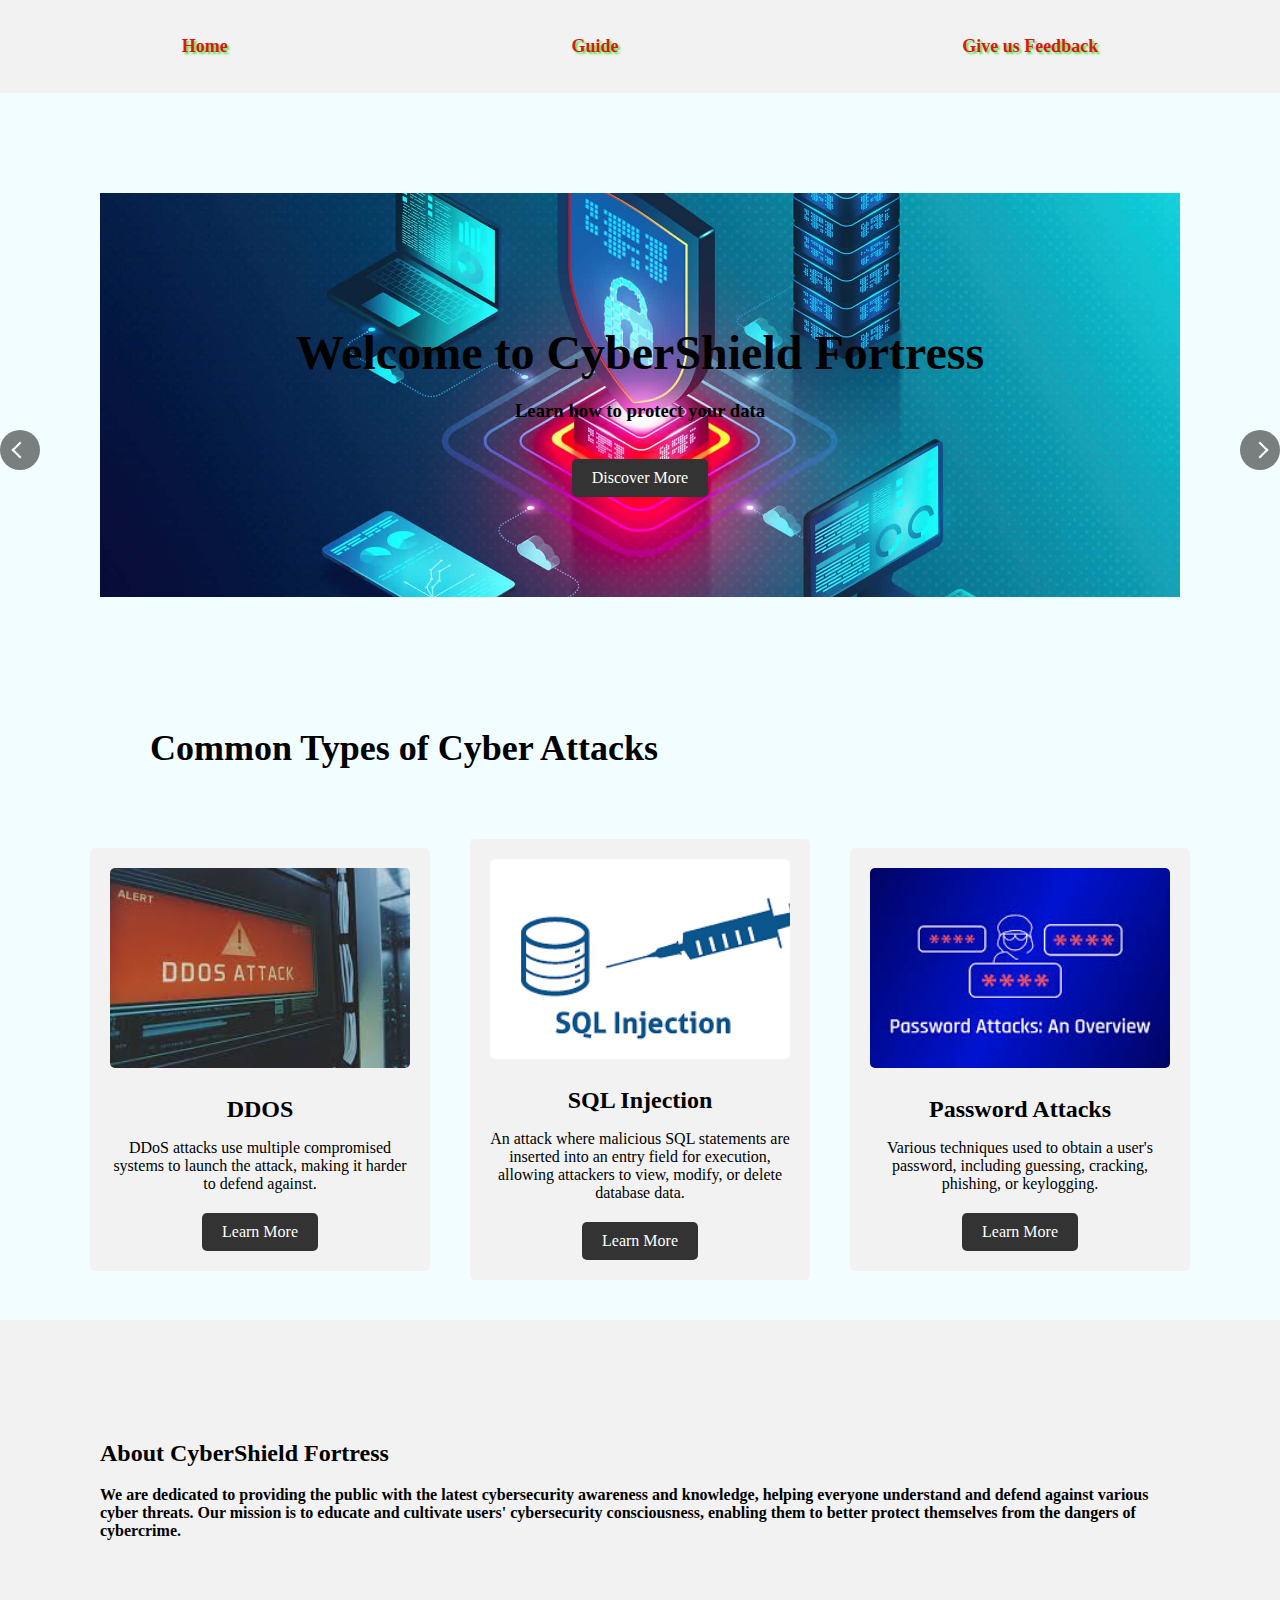
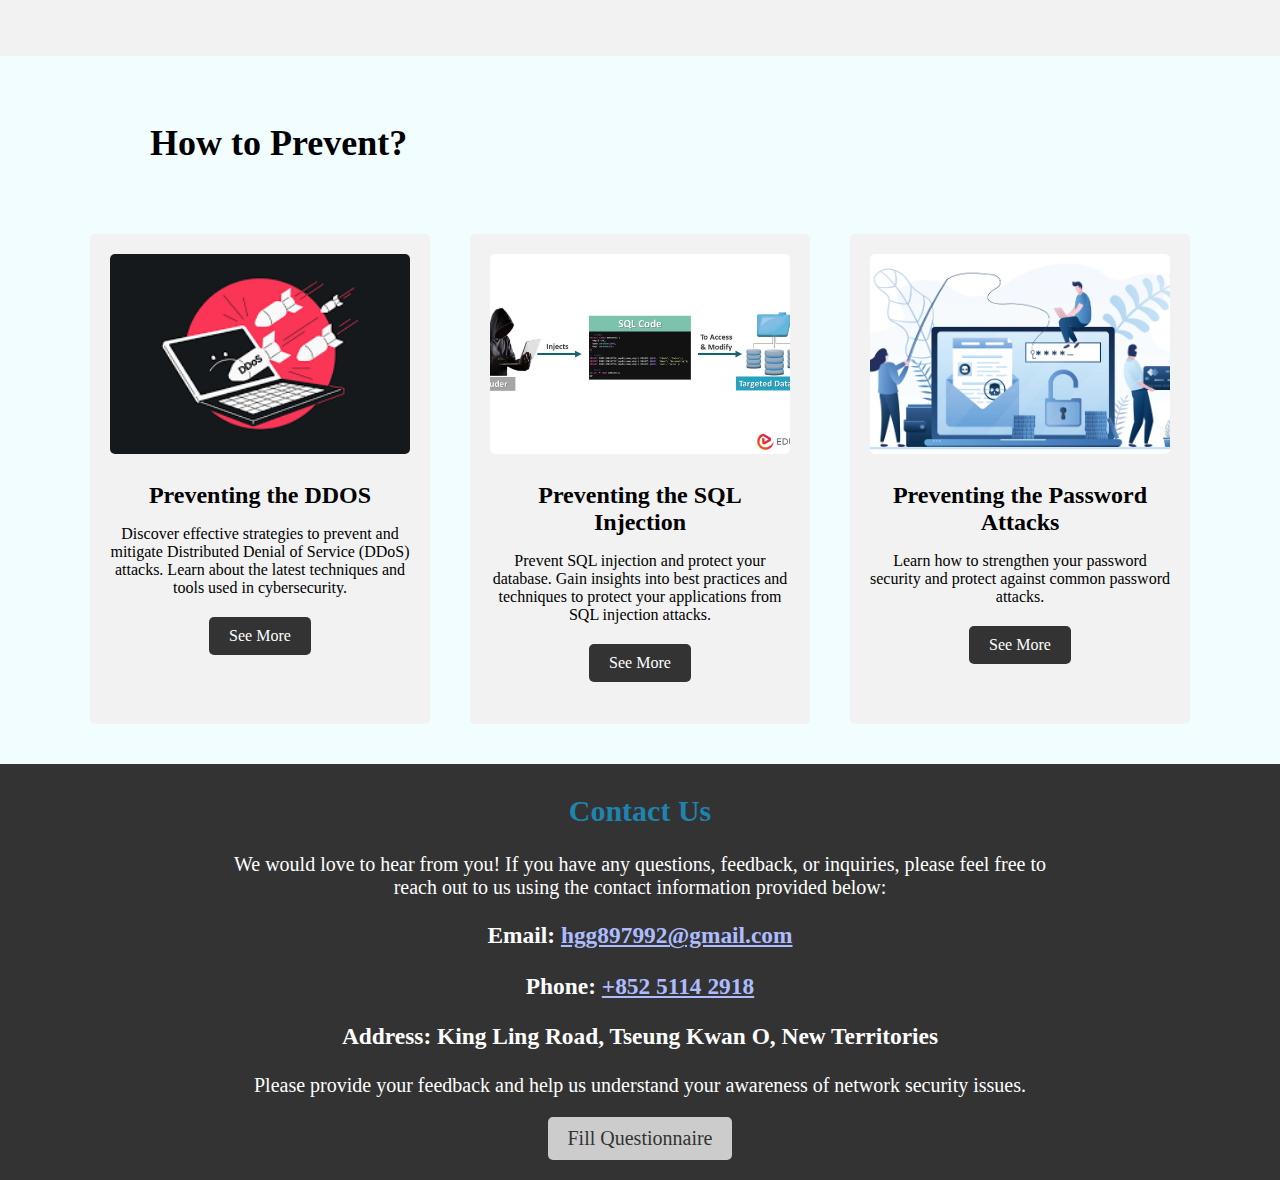
==== index.html @ 82543ad9 "Add files via upload" ====
<!DOCTYPE html>
<html lang="en">

<head>
  <meta charset="UTF-8">
  <meta name="viewport" content="width=device-width, initial-scale=1.0">
  <title>Cyber Shield Fortress</title>
  <link rel="stylesheet" type="text/css" href="styles.css">
  <link rel="stylesheet" type="text/css" href="index.css">
</head>

<body>

  <head>
    <nav>
      <ul>
        <li><a href="index.html">Home</a></li>
        <div class="plan">
          <ul>
            <li>
              <a href="#">Guide</a>
              <ul class="sub">
                <li><a href="plan1.html">1: DDOS</a></li>
                <li><a href="plan2.html">2: SQL Injection</a></li>
                <li><a href="plan3.html">3: Password Attacks</a></li>
              </ul>
            </li>
          </ul>
        </div>

        <li class="share"><a href="rating.html">Give us Feedback</a></li>
      </ul>
    </nav>
  </head>


  <section id="home">
    <div class="hero">
      <h1>Welcome to CyberShield Fortress</h1>
      <h3>Learn how to protect your data</h3><br>
      <a href="#destinations" class="btn">Discover More</a>
      <div class="arrow-container">
        <div class="arrow left-arrow"></div>
        <div class="arrow right-arrow"></div>
      </div>
    </div>
  </section>

  <h2 style="font-size: 36px; margin-left: 150px;">Common Types of Cyber Attacks</h2>
  <section id="destinations">
    <div class="destination">
      <img src="./img/beijing.jpg" alt="Beijing">
      <h3>DDOS</h3>
      <p>DDoS attacks use multiple compromised systems to launch the attack, making it harder to defend against.</p>
      <a href="ddos.html" class="btn">Learn More</a>
    </div>
    <div class="destination">
      <img src="./img/Shanghei.jpg" alt="Shanghai">
      <h3>SQL Injection</h3>
      <p>An attack where malicious SQL statements are inserted into an entry field for execution, allowing attackers to view, modify, or delete database data.</p>
      <a href="sql.html" class="btn">Learn More</a>
    </div>
    <div class="destination">
      <img src="./img/xian.jpg" alt="Xi'an">
      <h3>Password Attacks</h3>
      <p>Various techniques used to obtain a user's password, including guessing, cracking, phishing, or keylogging.</p>
      <a href="PATK.html" class="btn">Learn More</a>
    </div>
  </section>

  <section id="about">
    <h2>About CyberShield Fortress</h2>
    <p><b>We are dedicated to providing the public with the latest cybersecurity awareness and knowledge, helping everyone understand and defend against various cyber threats. Our mission is to educate and cultivate users' cybersecurity consciousness, enabling them to better protect themselves from the dangers of cybercrime.
    </b></p>
  </section><br><br>


  <h2 style="font-size: 36px; margin-left: 150px;">How to Prevent? </h2>
  <section id="experiences">
    <div class="experience">
      <img src="./img/foshan.jpg" alt="Preventing the DDOS">
      <h3>Preventing the DDOS</h3>
      <p>Discover effective strategies to prevent and mitigate Distributed Denial of Service (DDoS) attacks.
	  Learn about the latest techniques and tools used in cybersecurity.</p>
      <a href="preventingDDOS.html" class="btn" target="blank">See More</a>
    </div>
    <div class="experience">
      <img src="./img/guilin.jpg" alt="Preventing the SQL Injection">
      <h3>Preventing the SQL Injection</h3>
      <p>Prevent SQL injection and protect your database. Gain insights into best practices and techniques to protect your applications from SQL injection attacks.</p>
      <a href="preventingSQLInjection.html" class="btn" target="blank">See More</a>
    </div>
    <div class="experience">
      <img src="./img/yangtze-river.jpg" alt="Preventing the Password Attacks">
      <h3>Preventing the Password Attacks</h3>
      <p>Learn how to strengthen your password security and protect against common password attacks. </p>
      <a href="preventingPasswordAttacks.html" onclick="sendMessageToExperiences('xian')" class="btn"  target="blank">See More</a>
     
    </div>

  </section>




  <footer>
    <div class="content">
      <h2>Contact Us</h2>
      We would love to hear from you! If you have any questions, feedback, or inquiries, please feel free to
      reach out to us using the contact information provided below:

      <div class="contact-info">
        <h3>Email: <a href="mailto:hgg897992@gmail.com">hgg897992@gmail.com</a></h3>
        <h3>Phone: <a href="tel:+852 5114 2918">+852 5114 2918</a></h3>
        <h3>Address: King Ling Road, Tseung Kwan O, New Territories</h3>
      </div>

      <p>Please provide your feedback and help us understand your awareness of network security issues.</p>
      <rating>
        <a href="rating.html" class="btn" target="_blank">Fill Questionnaire</a>
      </rating>
      <script src="script.js"></script>
</body>

</html>
---- styles.css ----
body {
  font-family: Georgia;
  background-color: rgba(0, 213, 255, 0.051);
  margin: 0;
  padding: 0;

}

header {
  font-size: 20px;
  background-color: #faf9fba3;
  background-size: 100% auto;
  color: #1bead9fd;
  height: 20vw;
  width: 100%;
}

.plan .sub a:hover {
  background-color: #c0dee8;
}

.plan a:hover {
  background-color: lightgreen;
}

.plan .sub li {
  position: relative;
  overflow: hidden;
  height: 0px;
  -moz-transition: height 300ms;
  -webkit-transition: height 300ms;
  -o-transition: height 300ms;
  -ms-transition: height 300ms;
  transition: height 300ms;
}

.plan .sub {
  z-index: 3;
  display: inline-block;
  position: absolute;
  top: 60px;
  background-color: rgba(255, 200, 30, 0.920);
  box-shadow: 10px 10px 10px grey;
  transform: rotate(-2deg);
  border-radius: 8px;
}

.plan ul li:hover .sub li {
  top: 0px;
  height: 35px;
}

.share1 {
  display: none;
}

main {
  padding: 20px;
}

main .title {
  font-size: 40px;
}

nav {
  background-color: #f2f2f2;
  padding: 10px;
}

nav ul {
  display: flex;
  justify-content: center;
  list-style: none;
  padding: 0;
  justify-content: space-around;
}

nav ul li a {
  display: block;
  text-decoration: none;
  color: #d91717;
  text-shadow: 2px 2px 2px #58e44b;
  font-weight: bold;
  font-size: 18px;
  padding: 10px;
  border-radius: 5px;
}

nav ul li a:hover {
  background-color: #81e48b;
  text-shadow: 2px 2px 2px #0dc600;
  transform: scale(1.1);
  font-size: 18px;
}

.hero {
  text-align: center;
  padding: 100px;
  background-color: #f2f2f2;
  background-size: cover;
  background-position: center;
}

.hero h1 {
  font-size: 48px;
  margin-bottom: 20px;
}

.btn {
  display: inline-block;
  padding: 10px 20px;
  background-color: #333;
  color: #fff;
  text-decoration: none;
  border-radius: 5px;
}

#destinations {
  display: flex;
  flex-wrap: wrap;
  justify-content: center;
  align-items: center;
  padding: 20px;
}

form input,
form textarea,
form button {
  display: block;
  width: 100%;
  margin-bottom: 20px;
  padding: 10px;
  border-radius: 5px;
}

form textarea {
  width: 95%;
}

#budget {
  max-width: 1000px;
  margin-left: 20px;
  background-color: #f2f2f2;
  padding: 100px;
  transition: transform 0.3s ease;
}

#budgetForm label,
#budgetForm input {
  display: block;
  margin-bottom: 10px;
}

#budgetForm button {
  margin-top: 10px;
}

#budgetResult {
  margin-top: 20px;
  font-weight: bold;
}

.experience {
  flex: 0 0 300px;
  margin: 20px;
  background-color: #f2f2f2;
  border-radius: 5px;
  padding: 20px;
  text-align: center;
  transition: transform 0.3s ease;
  height: 450px;
}

.experience:hover {
  transform: scale(1.05);
}

.experience img {
  width: 100%;
  height: 200px;
  object-fit: cover;
  border-radius: 5px;
}

.experience h3 {
  font-size: 24px;
  margin-bottom: 10px;
}

.experience p {
  margin-bottom: 20px;
}

#experiences {
  display: flex;
  flex-wrap: wrap;
  justify-content: center;
  align-items: center;
  padding: 20px;
}

footer {
  background-color: #333;
  color: #fff;
  font-size: 20px;
  height: auto;
  width: 100vw;
  text-align: center;
}

footer a {
  color: rgb(173, 188, 255);
}

footer .content {
  width: 65%;
  margin: 0px auto;
  padding: 5px 0px 20px 0px;
}

footer .btn {
  display: inline-block;
  padding: 10px 20px;
  background-color: #CCCCCC;
  color: #333333;
  text-decoration: none;
  border-radius: 5px;
}

footer h2 {
  color: #179fd9c2;
}

footer a:hover {
  transform: scale(1.3);
  transition: transform 0.3s ease-in-out;
}

@media only screen and (max-width:1000px) {

  #flex-container #nav {
    display: none;
  }

  .flex-container {
    display: flex;
    flex-wrap: wrap;
  }
}

@media only screen and (max-width:650px) {

  .flex-container {
    display: flex;
    flex-direction: column;
    flex-flow: column;
  }

  .share1 {
    display: flex;
  }

  .share2 {
    display: none;
  }
}
---- index.css ----
section {
  padding: 100px;
}
.btn:hover {
  background-color: #ff0000;
  color: #fff;
}

.destination {
  flex: 0 0 300px;
  margin: 20px;
  background-color: #f2f2f2;
  border-radius: 5px;
  padding: 20px;
  text-align: center;
  transition: transform 0.3s ease;
}

.destination:hover {
  transform: scale(1.1);
}

.destination img {
  width: 100%;
  height: 200px;
  object-fit: cover;
  border-radius: 5px;
}

.destination h3 {
  font-size: 24px;
  margin-bottom: 10px;
}

.destination p {
  margin-bottom: 20px;
}

#about {
  background-color: #f2f2f2;
}


#budget {
  max-width: 1000px;
  margin-left: 20px;
  background-color: #f2f2f2;
  padding: 100px;
  transition: transform 0.3s ease;
}

#budgetForm label,
#budgetForm input {
  display: block;
  margin-bottom: 10px;
}

#budgetForm button {
  margin-top: 10px;
}

#budgetResult {
  margin-top: 20px;
  font-weight: bold;
}


#budget:hover {
  transform: scale(1.05);
}

#budgetForm button:hover {
  background-color: #00ff00;
}

.arrow-container {
  position: absolute;
  top: 50%;
  left: 0;
  right: 0;
  display: flex;
  justify-content: space-between;
  transform: translateY(-50%);
}

.arrow {
  width: 40px;
  height: 40px;
  background-color: rgba(0, 0, 0, 0.5);
  border-radius: 50%;
  cursor: pointer;
  display: flex;
  align-items: center;
  justify-content: center;
}

.arrow::before {
  content: "";
  display: block;
  width: 10px;
  height: 10px;
  border-top: 2px solid #fff;
  border-right: 2px solid #fff;
  transform: rotate(45deg);
}

.left-arrow {
  transform: rotate(180deg);
}

.right-arrow {
  transform: rotate(0deg);
}
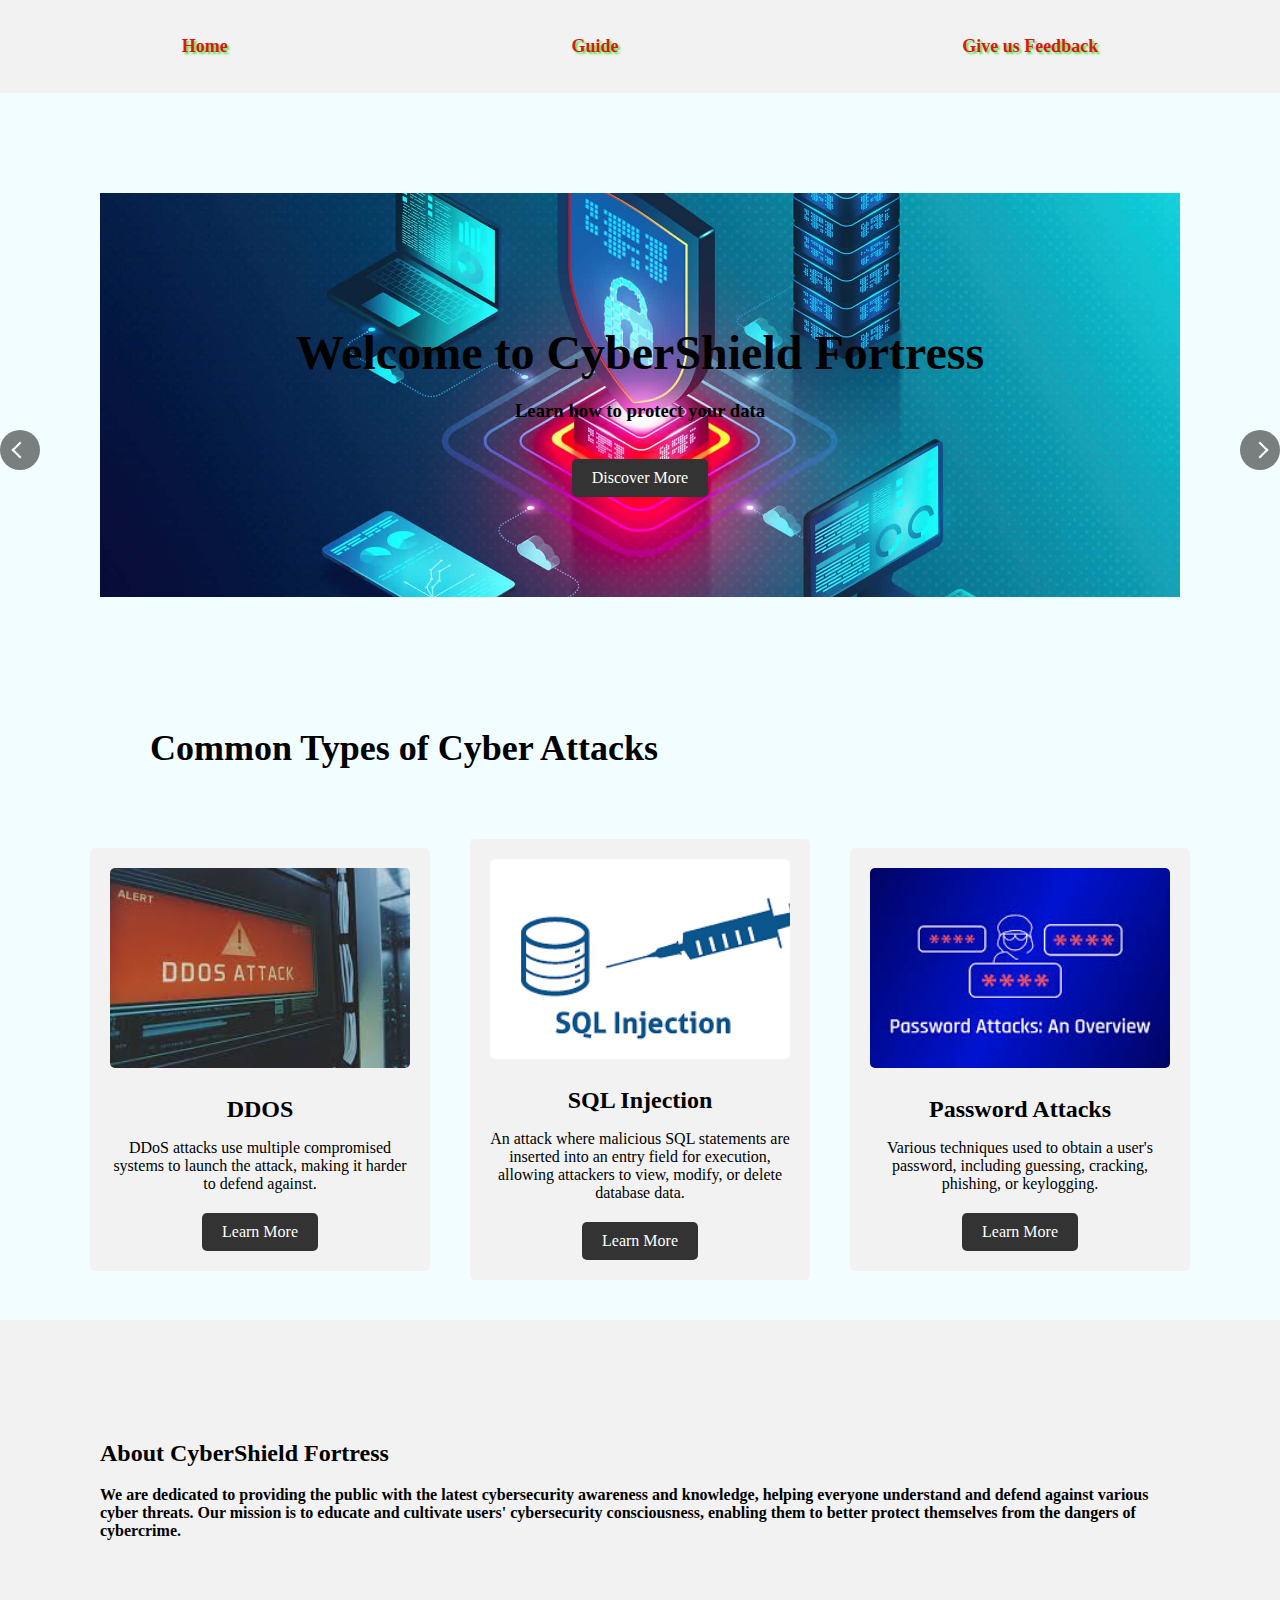
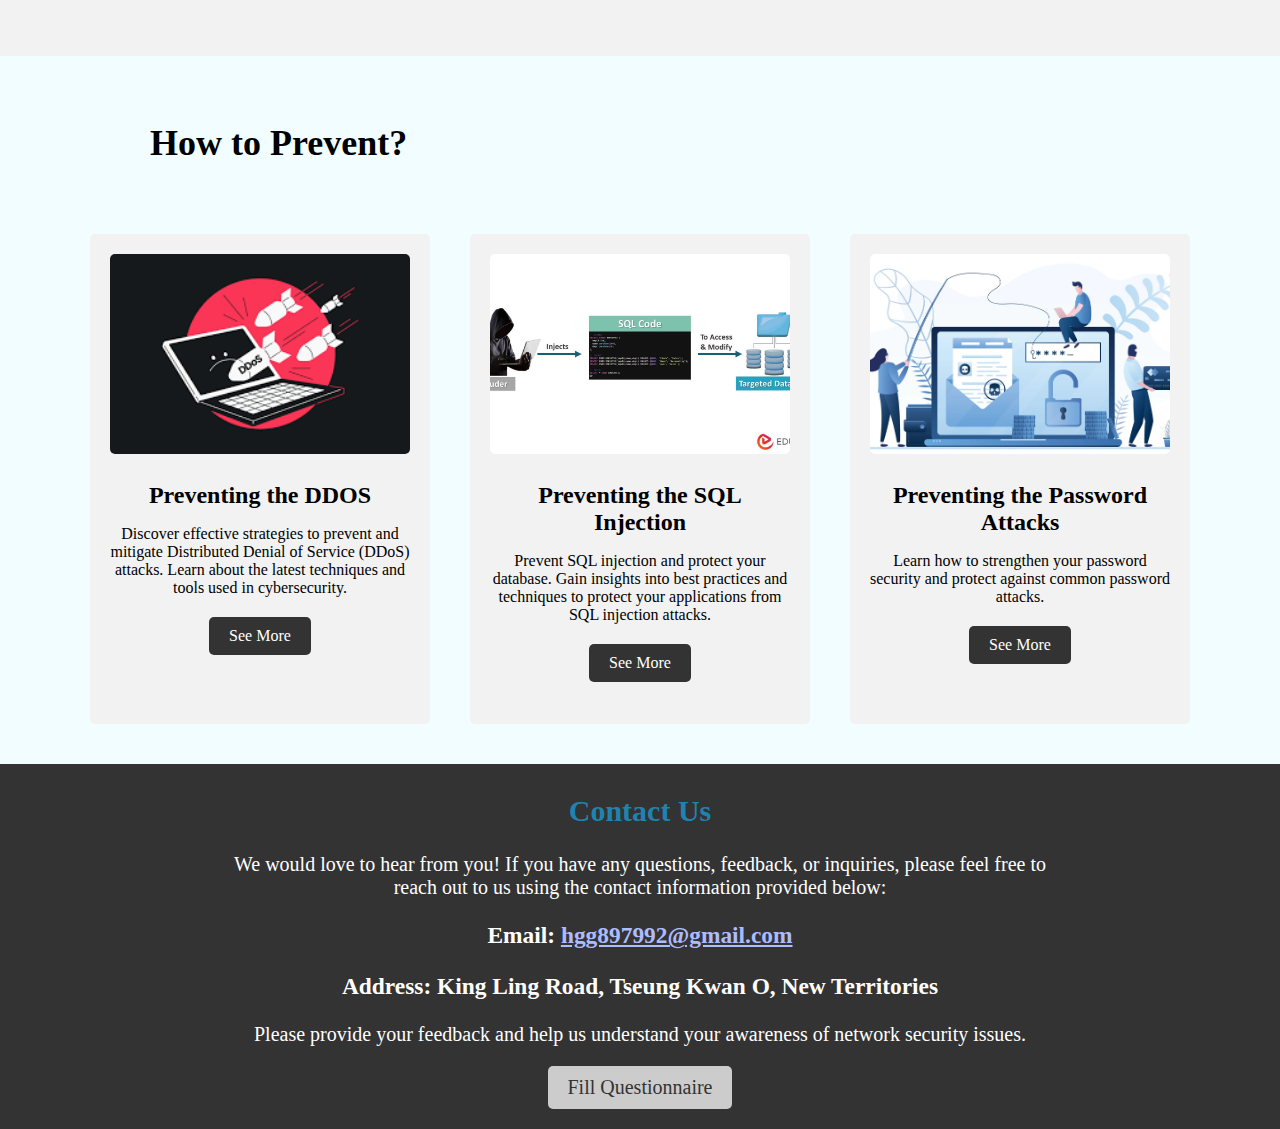
==== commit 3707bc63: "Update index.html" ====
--- a/index.html
+++ b/index.html
@@ -111,7 +111,6 @@
 
       <div class="contact-info">
         <h3>Email: <a href="mailto:hgg897992@gmail.com">hgg897992@gmail.com</a></h3>
-        <h3>Phone: <a href="tel:+852 5114 2918">+852 5114 2918</a></h3>
         <h3>Address: King Ling Road, Tseung Kwan O, New Territories</h3>
       </div>
 
@@ -122,4 +121,4 @@
       <script src="script.js"></script>
 </body>
 
-</html>+</html>
